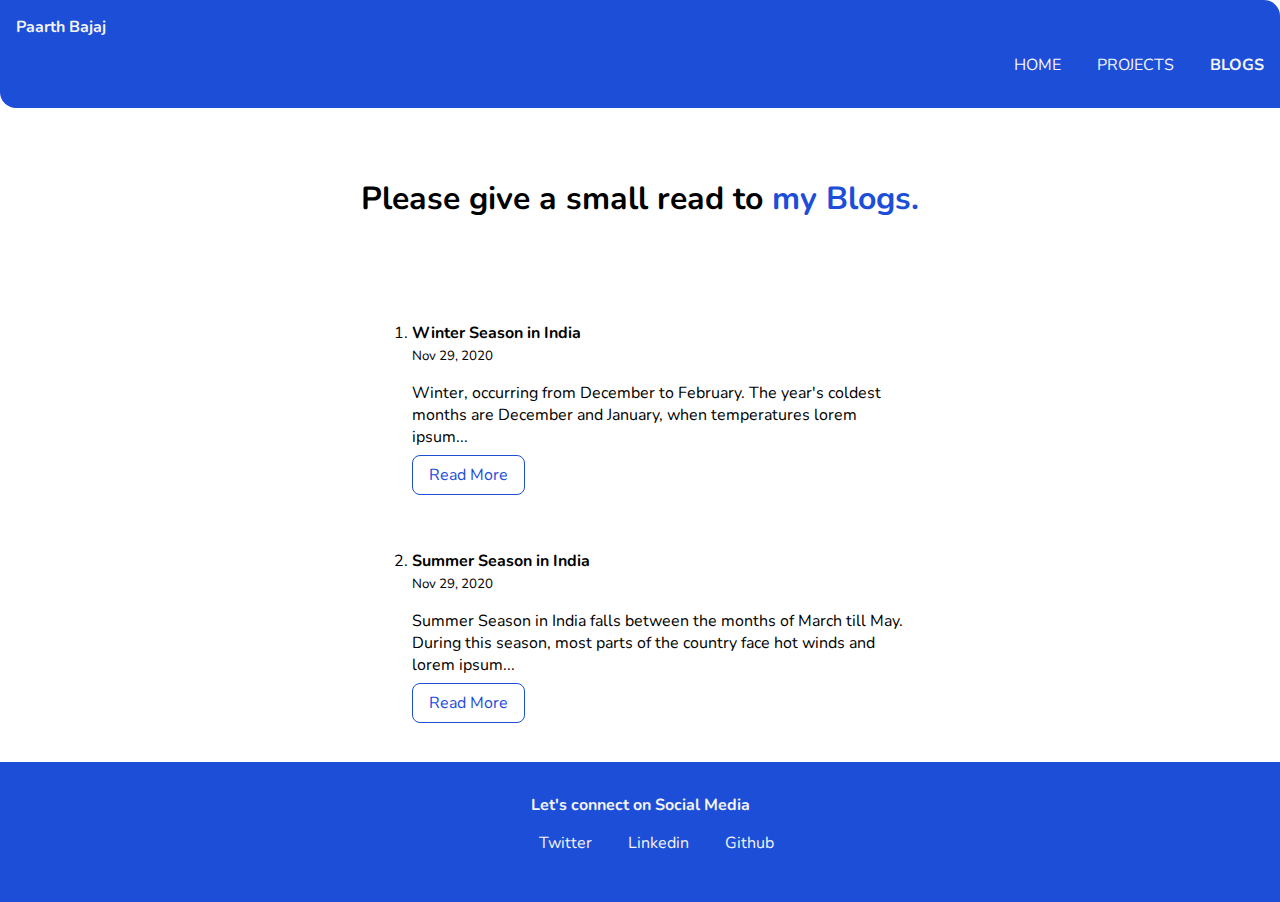
==== blogs.html @ 51e21d4e "docs: portfolio site completed" ====
<!DOCTYPE html>
<html lang="en">
<head>
    <meta charset="UTF-8">
    <meta name="viewport" content="width=device-width, initial-scale=1.0">
    <title>BLOGS</title>
    <link rel="stylesheet" href="styles.css" />
</head>
<body>
    <nav class="navigation container">
        <div class="nav-title">Paarth Bajaj</div>
        <ul class="nav-list">
            <li class="inline-list">
                <a class="list" href="/">HOME</a>
            </li>
            <li class="inline-list">
                <a class="list" href="/projects.html">PROJECTS</a>
            </li>
            <li class="inline-list">
                <a class="list active" href="/blogs.html">BLOGS</a>
            </li>
        </ul>
    </nav>
    <header class="hero-section">
    
        <h1>Please give a small read to <span style="color: var(--primary-color)"> my Blogs.</span></h1>
    </header>
    <div class="makecenter">
    <ol>
        <div class="off-sec">
        <li>
            <strong>Winter Season in India</strong><br>
            <small>Nov 29, 2020</small>
            <p> Winter, occurring from December to February. The year's coldest months are December and January, when temperatures lorem ipsum...</p>
            <a class="sec-button" href="/winterblog.html">Read More</a>
        </li></div>
        <div class="new-sec">
        <li>
            <strong>Summer Season in India</strong><br>
            <small>Nov 29, 2020</small>
            <p>Summer Season in India falls between the months of March till May. During this season, most parts of the country face hot winds and lorem ipsum...</p>
            <a class="sec-button" href="/summerblog.html">Read More</a>
        </li>
    </div>
    </ol> 
</div>   
    <footer class="footers">
        <div>
            <strong>Let's connect on Social Media</strong>
        </div>
        <ul>
            <li class="inline-list">
                <a class="list" href="https://twitter.com/BajajPaarth">Twitter</a>
            </li>
            <li class="inline-list">
                <a class="list" href="https://www.linkedin.com/in/paarth-bajaj/">Linkedin</a>
            </li>
            <li class="inline-list">
                <a class="list" href="https://github.com/paarthbajaj">Github</a>
            </li>
        </ul>
    </footer>
</body>
</html>
---- styles.css ----
@import url('https://fonts.googleapis.com/css2?family=Nunito:wght@200&display=swap');

:root
{
    --primary-color: #1D4ED8;
    --off-white: #F3F4F6;
}
body
{
    margin:0px;
    font-family: 'Nunito',sans-serif;
}
/* navigation */
.navigation
{
    background-color: var(--primary-color);
    padding: 1rem;
    border-bottom-left-radius: 1rem;
    border-top-right-radius: 1rem;
}
.navigation .nav-title
{
    font-weight: bold;
    color: var(--off-white);
}

.navigation .nav-list
{
    text-align: right;

}
.navigation .active
{
    font-weight: bold;
}

/* header */
.hero-section
{
    padding: 2rem;
    text-align: center;
}
.hero-section .hero-image
{
    max-width: 400px;
    display: block;
    margin: auto;
}
.hero-section h1
{
    padding-top: 1rem;
}



/* lists */
.inline-list
{
    display: inline;
}
.list
{
    text-decoration: none;
    color: var(--off-white);
    padding-left: 2rem;
}

/* sections */
.section h2
{
    text-align: center;
}
.offwhite
{
    background-color: var(--off-white);
}
.section
{
    padding: 2rem;
}

/* containers */
.makecenter
{
    max-width: 600px;
    margin: auto;
}

/* footer */

.footers
{
    text-align: center;
    color: var(--off-white);
    padding: 2rem;
    background-color: var(--primary-color) ;
}
.footers ul
{
    padding-inline-start: 0px;
}

/* button */
.buttons
{
    background-color: var(--primary-color);
    padding: 0.5rem 1rem;
    color: var(--off-white);
    text-decoration: none ;
    border-radius: 0.5rem; 
}
.sec-button
{
    color: var(--primary-color);
    border: 1px solid var(--primary-color);
    border-radius: 0.5rem;
    padding: 0.5rem 1rem;
    text-decoration: none ;
}

/* ol */
.off-sec
{   
    padding: 2rem;
}
.new-sec
{
    padding: 2rem;
}
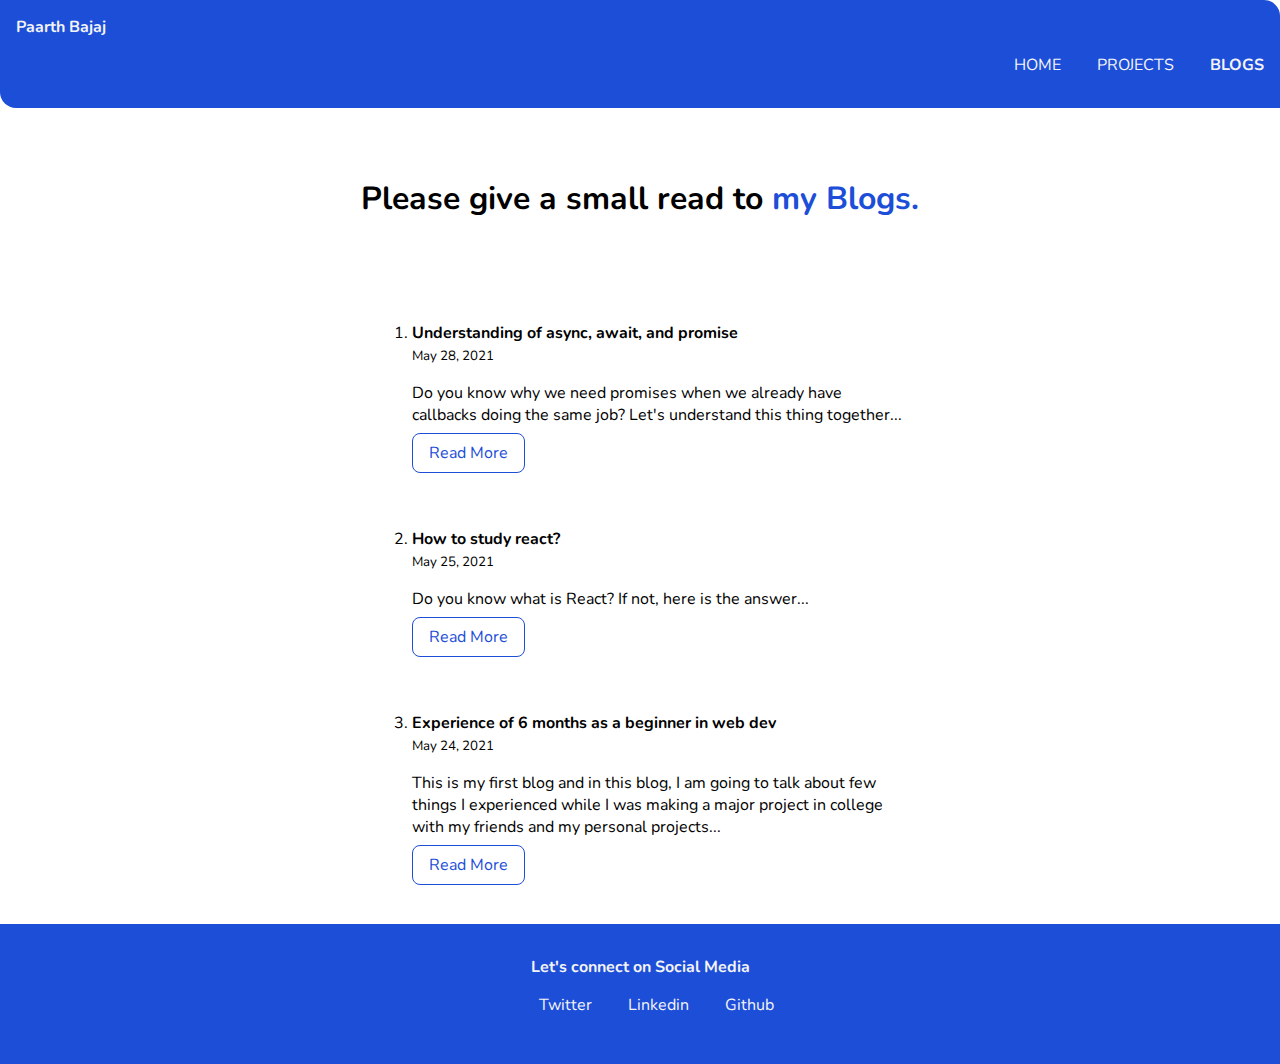
==== commit b45dc698: "Updated Blogs" ====
--- a/blogs.html
+++ b/blogs.html
@@ -28,20 +28,29 @@
     <div class="makecenter">
     <ol>
         <div class="off-sec">
-        <li>
-            <strong>Winter Season in India</strong><br>
-            <small>Nov 29, 2020</small>
-            <p> Winter, occurring from December to February. The year's coldest months are December and January, when temperatures lorem ipsum...</p>
-            <a class="sec-button" href="/winterblog.html">Read More</a>
-        </li></div>
+            <li>
+                <strong>Understanding of async, await, and promise</strong><br>
+                <small>May 28, 2021</small>
+                <p> Do you know why we need promises when we already have callbacks doing the same job? Let's understand this thing together...</p>
+                <a class="sec-button" href="https://paarthbajaj.hashnode.dev/understanding-of-async-await-and-promise">Read More</a>
+            </li>
+        </div>
         <div class="new-sec">
         <li>
-            <strong>Summer Season in India</strong><br>
-            <small>Nov 29, 2020</small>
-            <p>Summer Season in India falls between the months of March till May. During this season, most parts of the country face hot winds and lorem ipsum...</p>
-            <a class="sec-button" href="/summerblog.html">Read More</a>
+            <strong>How to study react?</strong><br>
+            <small>May 25, 2021</small>
+            <p>Do you know what is React? If not, here is the answer...</p>
+            <a class="sec-button" href="https://paarthbajaj.hashnode.dev/how-to-study-react">Read More</a>
         </li>
     </div>
+        <div class="off-sec">
+            <li>
+                <strong>Experience of 6 months as a beginner in web dev</strong><br>
+                <small>May 24, 2021</small>
+                <p>This is my first blog and in this blog, I am going to talk about few things I experienced while I was making a major project in college with my friends and my personal projects...</p>
+                <a class="sec-button" href="https://paarthbajaj.hashnode.dev/experience-of-6-months-as-a-beginner-in-web-dev">Read More</a>
+            </li>
+        </div>
     </ol> 
 </div>   
     <footer class="footers">
